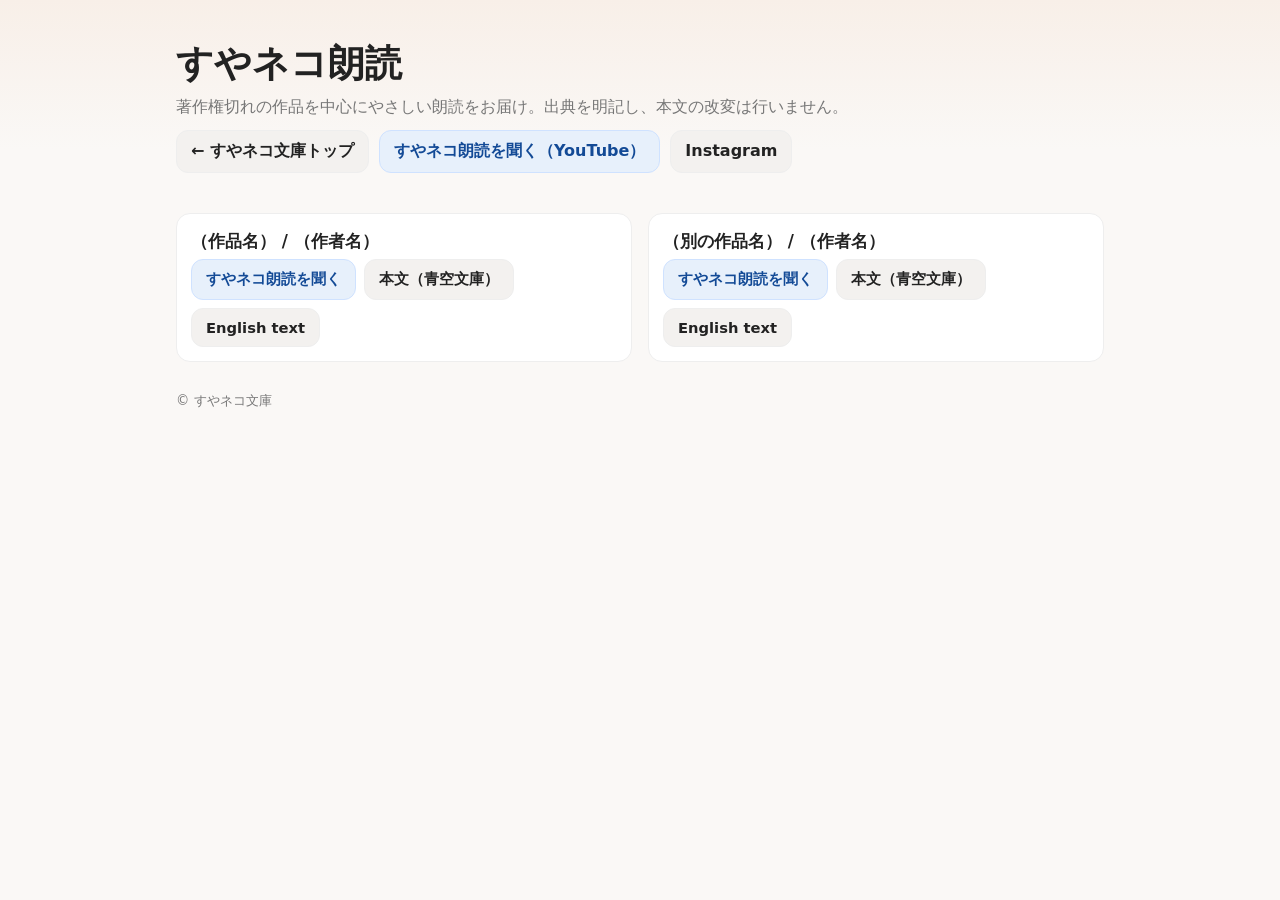
==== roudoku/index.html @ 02f966e8 "Add initial HTML structure for roudoku page" ====
<!doctype html>
<html lang="ja">
<head>
<meta charset="utf-8">
<meta name="viewport" content="width=device-width,initial-scale=1">
<title>すやネコ朗読 – すやネコ文庫</title>
<meta name="description" content="青空文庫の作品を中心にした、すやネコの朗読まとめページ。出典明記・本文改変なし。">
<meta name="theme-color" content="#f8efe8">
<style>
  :root{--bg:#faf8f6; --ink:#222; --sub:#555; --line:#eee; --card:#fff; --btn:#e7f0fb; --btnline:#cfe2ff; --accent:#134a96}
  *{box-sizing:border-box}
  body{margin:0;font-family:system-ui,-apple-system,Segoe UI,Roboto,"Noto Sans JP",sans-serif;color:var(--ink);background:var(--bg)}
  header{padding:40px 16px;background:linear-gradient(180deg,#f8efe8 0%, transparent 70%)}
  .wrap{max-width:960px;margin:0 auto;padding:0 16px}
  h1{margin:0 0 8px;font-size:clamp(1.6rem,3.6vw,2.3rem)}
  .sub{margin:0;color:#777}
  .hero{margin-top:12px;display:flex;gap:10px;flex-wrap:wrap}
  .btn{display:inline-block;padding:10px 14px;border-radius:12px;border:1px solid var(--line);background:#f3f1ef;color:var(--ink);text-decoration:none;font-weight:600}
  .btn.primary{background:var(--btn);border-color:var(--btnline);color:var(--accent)}
  main{padding:24px 0}
  .list{display:grid;grid-template-columns:repeat(auto-fit,minmax(260px,1fr));gap:16px}
  .card{background:var(--card);border:1px solid var(--line);border-radius:14px;padding:14px}
  .card h3{margin:2px 0 6px;font-size:1.05rem}
  .links{display:flex;gap:8px;flex-wrap:wrap}
  .links a{font-size:.92rem}
  footer{padding:28px 16px;color:#777}
  @media (prefers-color-scheme: dark){
    :root{--bg:#0f0e0e; --ink:#eee; --sub:#aaa; --line:#2a2a2a; --card:#151515; --btn:#152238; --btnline:#2a3f66}
  }
</style>
</head>
<body>
<header>
  <div class="wrap">
    <h1>すやネコ朗読</h1>
    <p class="sub">著作権切れの作品を中心にやさしい朗読をお届け。出典を明記し、本文の改変は行いません。</p>
    <div class="hero">
      <a class="btn" href="../index.html">← すやネコ文庫トップ</a>
      <a class="btn primary" href="https://www.youtube.com/@YOUR_CHANNEL" target="_blank" rel="noopener">すやネコ朗読を聞く（YouTube）</a>
      <a class="btn" href="https://www.instagram.com/YOUR_INSTAGRAM" target="_blank" rel="noopener">Instagram</a>
    </div>
  </div>
</header>

<main class="wrap">
  <section class="list">

    <!-- ▼作品サンプル：必要なだけ複製してください -->
    <article class="card">
      <h3>（作品名） / （作者名）</h3>
      <div class="links">
        <a class="btn primary" href="https://www.youtube.com/watch?v=XXXXXXXX" target="_blank" rel="noopener">すやネコ朗読を聞く</a>
        <a class="btn" href="https://www.aozora.gr.jp/cards/XXXXXXXX.html" target="_blank" rel="noopener">本文（青空文庫）</a>
        <a class="btn" href="./en/work-template.html">English text</a>
      </div>
    </article>

    <!-- 例：タイトル・作者が長い場合でもOK。カードは可変 -->
    <article class="card">
      <h3>（別の作品名） / （作者名）</h3>
      <div class="links">
        <a class="btn primary" href="https://www.youtube.com/watch?v=YYYYYYYY" target="_blank" rel="noopener">すやネコ朗読を聞く</a>
        <a class="btn" href="https://www.aozora.gr.jp/cards/YYYYYYYY.html" target="_blank" rel="noopener">本文（青空文庫）</a>
        <a class="btn" href="./en/work-template.html">English text</a>
      </div>
    </article>
    <!-- ▲ここまで複製 -->

  </section>
</main>

<footer>
  <div class="wrap"><small>© すやネコ文庫</small></div>
</footer>
</body>
</html>
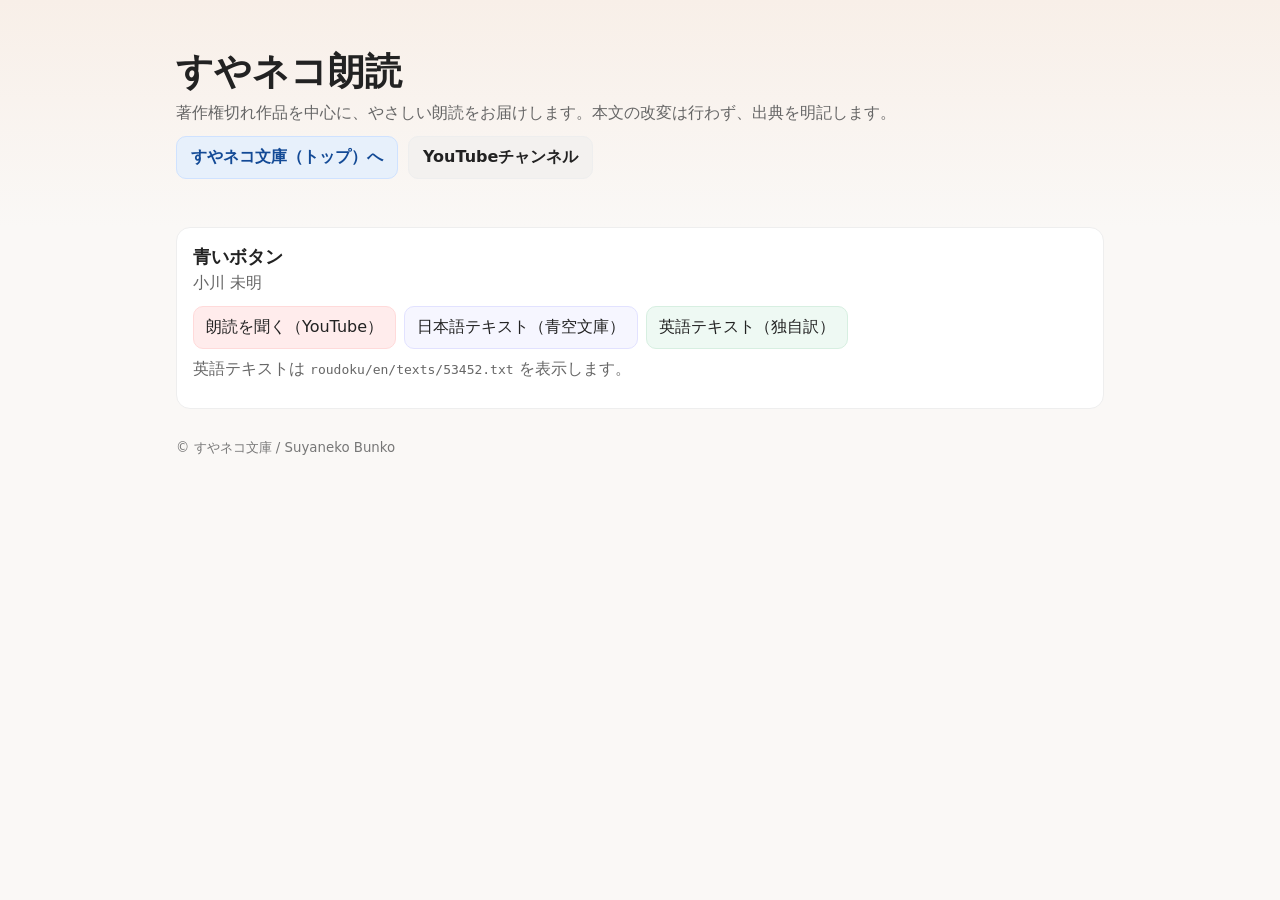
==== commit 9b575d52: "Update index.html" ====
--- a/roudoku/index.html
+++ b/roudoku/index.html
@@ -3,29 +3,39 @@
 <head>
 <meta charset="utf-8">
 <meta name="viewport" content="width=device-width,initial-scale=1">
-<title>すやネコ朗読 – すやネコ文庫</title>
-<meta name="description" content="青空文庫の作品を中心にした、すやネコの朗読まとめページ。出典明記・本文改変なし。">
-<meta name="theme-color" content="#f8efe8">
+<title>すやネコ朗読 – 作品一覧</title>
+<meta name="description" content="すやネコ朗読のハブページ。各作品の朗読（YouTube）、日本語テキスト（青空文庫）、英語版テキスト（独自訳）への導線をまとめています。">
 <style>
-  :root{--bg:#faf8f6; --ink:#222; --sub:#555; --line:#eee; --card:#fff; --btn:#e7f0fb; --btnline:#cfe2ff; --accent:#134a96}
+  :root{
+    --bg:#faf8f6; --card:#fff; --ink:#222; --sub:#666; --line:#eee;
+    --btn:#f3f1ef; --accent:#134a96;
+  }
   *{box-sizing:border-box}
   body{margin:0;font-family:system-ui,-apple-system,Segoe UI,Roboto,"Noto Sans JP",sans-serif;color:var(--ink);background:var(--bg)}
-  header{padding:40px 16px;background:linear-gradient(180deg,#f8efe8 0%, transparent 70%)}
+  header{padding:48px 16px;background:linear-gradient(180deg,#f8efe8,transparent)}
   .wrap{max-width:960px;margin:0 auto;padding:0 16px}
-  h1{margin:0 0 8px;font-size:clamp(1.6rem,3.6vw,2.3rem)}
-  .sub{margin:0;color:#777}
-  .hero{margin-top:12px;display:flex;gap:10px;flex-wrap:wrap}
-  .btn{display:inline-block;padding:10px 14px;border-radius:12px;border:1px solid var(--line);background:#f3f1ef;color:var(--ink);text-decoration:none;font-weight:600}
-  .btn.primary{background:var(--btn);border-color:var(--btnline);color:var(--accent)}
-  main{padding:24px 0}
-  .list{display:grid;grid-template-columns:repeat(auto-fit,minmax(260px,1fr));gap:16px}
-  .card{background:var(--card);border:1px solid var(--line);border-radius:14px;padding:14px}
-  .card h3{margin:2px 0 6px;font-size:1.05rem}
-  .links{display:flex;gap:8px;flex-wrap:wrap}
-  .links a{font-size:.92rem}
+  h1{margin:0 0 6px;font-size:clamp(1.6rem,3.6vw,2.3rem)}
+  .tag{margin:0 0 12px;color:var(--sub)}
+  .nav{display:flex;gap:10px;flex-wrap:wrap;margin-top:10px}
+  .nav a{display:inline-block;padding:10px 14px;border:1px solid var(--line);border-radius:10px;background:var(--btn);color:inherit;text-decoration:none;font-weight:600}
+  .nav a.primary{background:#e7f0fb;border-color:#cfe2ff;color:var(--accent)}
+  main{padding:26px 0}
+  .grid{display:grid;grid-template-columns:repeat(auto-fit,minmax(280px,1fr));gap:16px}
+  .card{background:var(--card);border:1px solid var(--line);border-radius:14px;padding:16px}
+  .title{margin:0 0 4px;font-size:1.15rem;font-weight:700}
+  .meta{margin:0 0 12px;color:var(--sub)}
+  .actions{display:flex;flex-wrap:wrap;gap:8px}
+  .btn{display:inline-block;padding:10px 12px;border:1px solid var(--line);border-radius:10px;text-decoration:none;color:inherit;background:#fafafa}
+  .btn.youtube{background:#ffecec;border-color:#ffdada}
+  .btn.jp{background:#f6f6ff;border-color:#e2e2ff}
+  .btn.en{background:#eef9f3;border-color:#d7efe1}
   footer{padding:28px 16px;color:#777}
+  a.inline{color:#345;text-decoration:none;border-bottom:1px solid #ccd}
+
   @media (prefers-color-scheme: dark){
-    :root{--bg:#0f0e0e; --ink:#eee; --sub:#aaa; --line:#2a2a2a; --card:#151515; --btn:#152238; --btnline:#2a3f66}
+    :root{--bg:#0f0e0e; --card:#151515; --ink:#eee; --sub:#aaa; --line:#2a2a2a; --btn:#1a1a1a}
+    header{background:linear-gradient(180deg,#1a1816,transparent)}
+    a.inline{color:#cfe2ff;border-bottom-color:#2a3f66}
   }
 </style>
 </head>
@@ -33,44 +43,40 @@
 <header>
   <div class="wrap">
     <h1>すやネコ朗読</h1>
-    <p class="sub">著作権切れの作品を中心にやさしい朗読をお届け。出典を明記し、本文の改変は行いません。</p>
-    <div class="hero">
-      <a class="btn" href="../index.html">← すやネコ文庫トップ</a>
-      <a class="btn primary" href="https://www.youtube.com/@YOUR_CHANNEL" target="_blank" rel="noopener">すやネコ朗読を聞く（YouTube）</a>
-      <a class="btn" href="https://www.instagram.com/YOUR_INSTAGRAM" target="_blank" rel="noopener">Instagram</a>
+    <p class="tag">著作権切れ作品を中心に、やさしい朗読をお届けします。本文の改変は行わず、出典を明記します。</p>
+    <div class="nav">
+      <a class="primary" href="../index.html">すやネコ文庫（トップ）へ</a>
+      <!-- チャンネル全体の入口（任意） -->
+      <a class="navlink" href="https://www.youtube.com/@YOUR_CHANNEL" target="_blank" rel="noopener">YouTubeチャンネル</a>
     </div>
   </div>
 </header>
 
 <main class="wrap">
-  <section class="list">
+  <section class="grid">
 
-    <!-- ▼作品サンプル：必要なだけ複製してください -->
+    <!-- 作品カード：青いボタン -->
     <article class="card">
-      <h3>（作品名） / （作者名）</h3>
-      <div class="links">
-        <a class="btn primary" href="https://www.youtube.com/watch?v=XXXXXXXX" target="_blank" rel="noopener">すやネコ朗読を聞く</a>
-        <a class="btn" href="https://www.aozora.gr.jp/cards/XXXXXXXX.html" target="_blank" rel="noopener">本文（青空文庫）</a>
-        <a class="btn" href="./en/work-template.html">English text</a>
+      <h2 class="title">青いボタン</h2>
+      <p class="meta">小川 未明</p>
+      <div class="actions">
+        <!-- 朗読を聞く（YouTube）: 実際の動画URLが用意できたら差し替えてください -->
+        <a class="btn youtube" href="https://www.youtube.com/@meg_v0" target="_blank" rel="noopener">朗読を聞く（YouTube）</a>
+
+        <!-- 日本語テキスト（青空文庫） -->
+        <a class="btn jp" href="https://www.aozora.gr.jp/cards/001475/files/53452_50576.html" target="_blank" rel="noopener">日本語テキスト（青空文庫）</a>
+
+        <!-- 英語版テキスト（独自訳）：texts/53452.txt をテンプレ経由で表示 -->
+        <a class="btn en" href="./en/work-template.html?id=53452">英語テキスト（独自訳）</a>
       </div>
+      <p class="meta" style="margin-top:10px">英語テキストは <code>roudoku/en/texts/53452.txt</code> を表示します。</p>
     </article>
-
-    <!-- 例：タイトル・作者が長い場合でもOK。カードは可変 -->
-    <article class="card">
-      <h3>（別の作品名） / （作者名）</h3>
-      <div class="links">
-        <a class="btn primary" href="https://www.youtube.com/watch?v=YYYYYYYY" target="_blank" rel="noopener">すやネコ朗読を聞く</a>
-        <a class="btn" href="https://www.aozora.gr.jp/cards/YYYYYYYY.html" target="_blank" rel="noopener">本文（青空文庫）</a>
-        <a class="btn" href="./en/work-template.html">English text</a>
-      </div>
-    </article>
-    <!-- ▲ここまで複製 -->
 
   </section>
 </main>
 
 <footer>
-  <div class="wrap"><small>© すやネコ文庫</small></div>
+  <div class="wrap"><small>© すやネコ文庫 / Suyaneko Bunko</small></div>
 </footer>
 </body>
 </html>
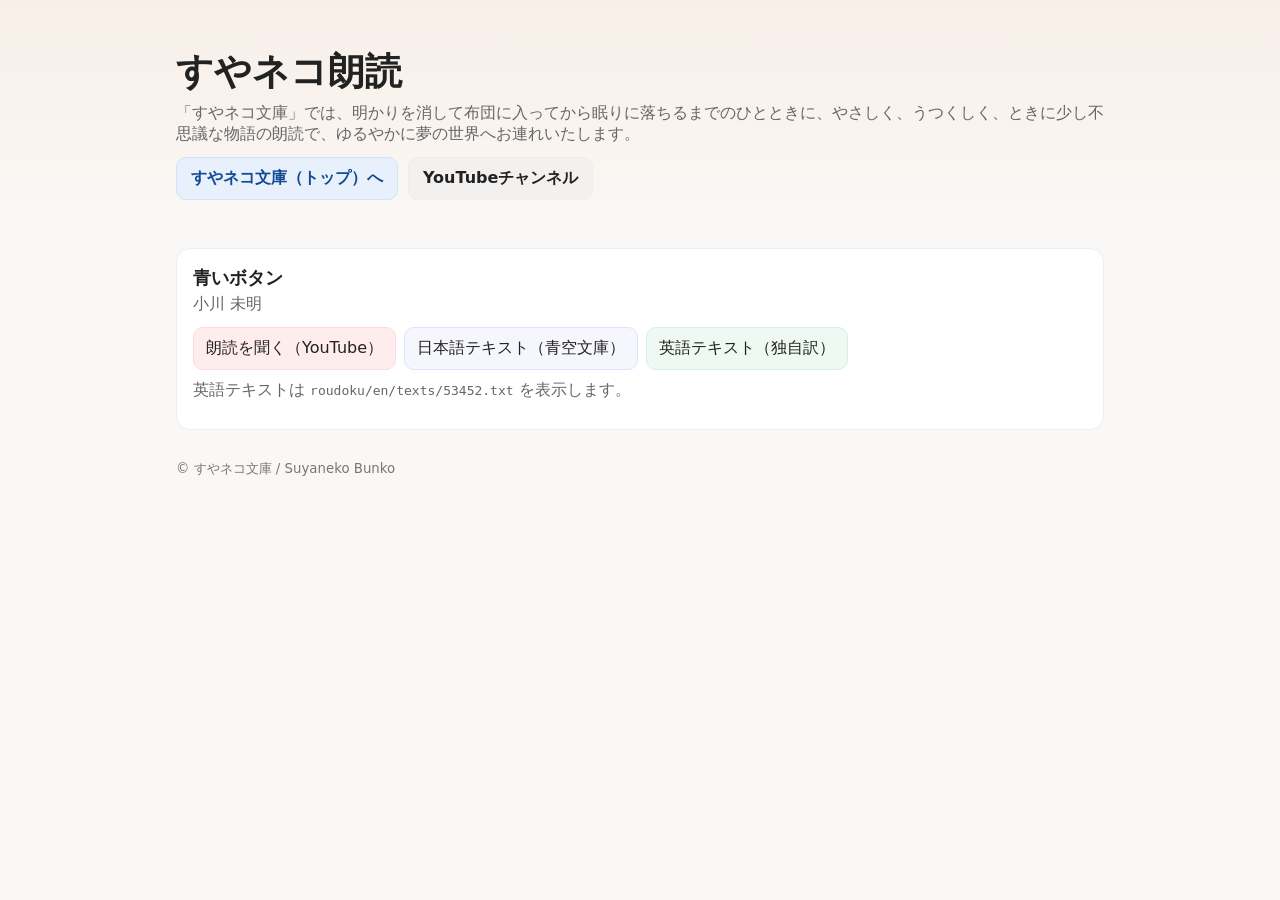
==== commit 3cc4ef67: "Update YouTube link and introduction text Updated the YouTube channel link and modified the introduc" ====
--- a/roudoku/index.html
+++ b/roudoku/index.html
@@ -43,11 +43,11 @@
 <header>
   <div class="wrap">
     <h1>すやネコ朗読</h1>
-    <p class="tag">著作権切れ作品を中心に、やさしい朗読をお届けします。本文の改変は行わず、出典を明記します。</p>
+    <p class="tag">「すやネコ文庫」では、明かりを消して布団に入ってから眠りに落ちるまでのひとときに、やさしく、うつくしく、ときに少し不思議な物語の朗読で、ゆるやかに夢の世界へお連れいたします。  </p>
     <div class="nav">
       <a class="primary" href="../index.html">すやネコ文庫（トップ）へ</a>
       <!-- チャンネル全体の入口（任意） -->
-      <a class="navlink" href="https://www.youtube.com/@YOUR_CHANNEL" target="_blank" rel="noopener">YouTubeチャンネル</a>
+      <a class="navlink" href="https://www.youtube.com/@suyaneko_bunko" target="_blank" rel="noopener">YouTubeチャンネル</a>
     </div>
   </div>
 </header>
@@ -61,7 +61,7 @@
       <p class="meta">小川 未明</p>
       <div class="actions">
         <!-- 朗読を聞く（YouTube）: 実際の動画URLが用意できたら差し替えてください -->
-        <a class="btn youtube" href="https://www.youtube.com/@meg_v0" target="_blank" rel="noopener">朗読を聞く（YouTube）</a>
+        <a class="btn youtube" href="https://www.youtube.com/@suyaneko_bunko" target="_blank" rel="noopener">朗読を聞く（YouTube）</a>
 
         <!-- 日本語テキスト（青空文庫） -->
         <a class="btn jp" href="https://www.aozora.gr.jp/cards/001475/files/53452_50576.html" target="_blank" rel="noopener">日本語テキスト（青空文庫）</a>
@@ -80,3 +80,4 @@
 </footer>
 </body>
 </html>
+
